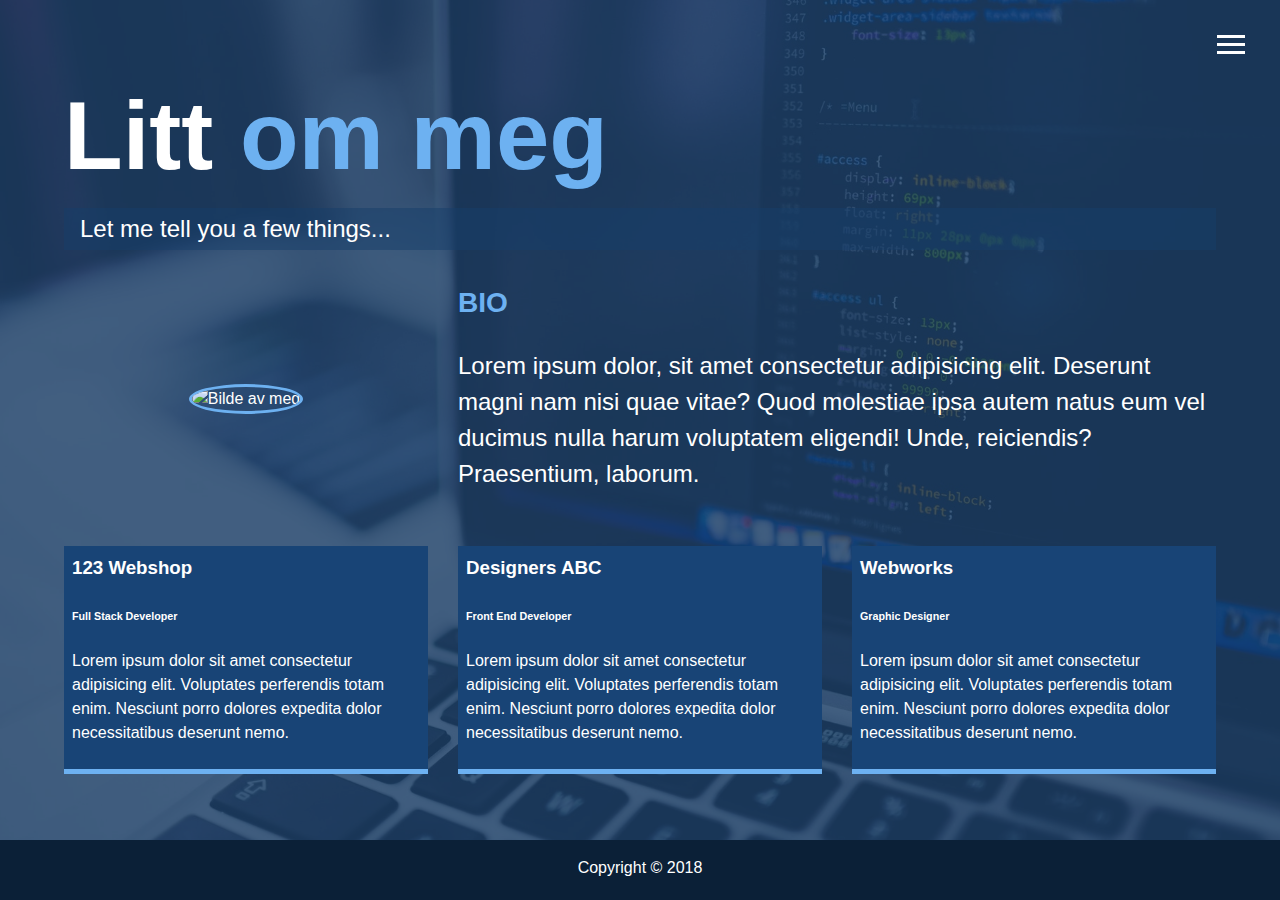
==== about.html @ f1a660a9 "Dynamisk bakgrunn til alle sider. fikset noen class og id navn. justert litt font og farge." ====
<!DOCTYPE html>
<html lang="en">
  <head>
    <meta charset="UTF-8" />
    <meta name="viewport" content="width=device-width, initial-scale=1.0" />
    <meta http-equiv="X-UA-Compatible" content="ie=edge" />
    <link
      rel="stylesheet"
      href="https://use.fontawesome.com/releases/v5.5.0/css/all.css"
      integrity="sha384-B4dIYHKNBt8Bc12p+WXckhzcICo0wtJAoU8YZTY5qE0Id1GSseTk6S+L3BlXeVIU"
      crossorigin="anonymous"
    />

    <link rel="stylesheet" href="css/style.min.css" />
    <title>About Me</title>
  </head>

  <body id="bg-img-about">
    <header>
      <div class="menu-btn">
        <div class="btn-line"></div>
        <div class="btn-line"></div>
        <div class="btn-line"></div>
      </div>

      <nav class="menu">
        <div class="menu-branding"><div class="portrait"></div></div>
        <ul class="menu-nav">
          <li class="nav-item">
            <a href="index.html" class="nav-link"> Home </a>
          </li>
          <li class="nav-item current">
            <a href="about.html" class="nav-link"> About Me </a>
          </li>
          <li class="nav-item">
            <a href="work.html" class="nav-link"> My Work </a>
          </li>
          <li class="nav-item">
            <a href="contact.html" class="nav-link"> How To Reach Me </a>
          </li>
        </ul>
      </nav>
    </header>

    <main id="about">
      <h1 class="lg-heading">
        Litt <span class="text-secondary">om meg</span>
      </h1>
      <h2 class="sm-heading">Let me tell you a few things...</h2>
      <div class="about-info">
        <img src="img/portrett.jpg" alt="Bilde av meg" class="bio-image" />

        <div class="bio">
          <h3 class="text-secondary">BIO</h3>
          <p>
            Lorem ipsum dolor, sit amet consectetur adipisicing elit. Deserunt
            magni nam nisi quae vitae? Quod molestiae ipsa autem natus eum vel
            ducimus nulla harum voluptatem eligendi! Unde, reiciendis?
            Praesentium, laborum.
          </p>
        </div>

        <div class="job job-1">
          <h3>123 Webshop</h3>
          <h6>Full Stack Developer</h6>
          <p>
            Lorem ipsum dolor sit amet consectetur adipisicing elit. Voluptates
            perferendis totam enim. Nesciunt porro dolores expedita dolor
            necessitatibus deserunt nemo.
          </p>
        </div>

        <div class="job job-2">
          <h3>Designers ABC</h3>
          <h6>Front End Developer</h6>
          <p>
            Lorem ipsum dolor sit amet consectetur adipisicing elit. Voluptates
            perferendis totam enim. Nesciunt porro dolores expedita dolor
            necessitatibus deserunt nemo.
          </p>
        </div>

        <div class="job job-3">
          <h3>Webworks</h3>
          <h6>Graphic Designer</h6>
          <p>
            Lorem ipsum dolor sit amet consectetur adipisicing elit. Voluptates
            perferendis totam enim. Nesciunt porro dolores expedita dolor
            necessitatibus deserunt nemo.
          </p>
        </div>
      </div>
    </main>

    <footer id="main-footer">Copyright &copy; 2018</footer>

    <script src="js/app.js"></script>
  </body>
</html>
---- css/style.min.css ----
.menu-btn{position:absolute;z-index:3;right:35px;top:35px;cursor:pointer;-webkit-transition:all 0.5s ease-out;transition:all 0.5s ease-out}.menu-btn .btn-line{width:28px;height:3px;margin:0 0 5px 0;background:#fff;-webkit-transition:all 0.5s ease-out;transition:all 0.5s ease-out}.menu-btn.close{-webkit-transform:rotate(180deg);transform:rotate(180deg)}.menu-btn.close .btn-line:nth-child(1){-webkit-transform:rotate(45deg) translate(5px, 5px);transform:rotate(45deg) translate(5px, 5px)}.menu-btn.close .btn-line:nth-child(2){opacity:0}.menu-btn.close .btn-line:nth-child(3){-webkit-transform:rotate(-45deg) translate(7px, -6px);transform:rotate(-45deg) translate(7px, -6px)}.menu{position:fixed;top:0;width:100%;opacity:0.9;visibility:hidden}.menu.show{visibility:visible}.menu-branding,.menu-nav{display:-webkit-box;display:-ms-flexbox;display:flex;-webkit-box-orient:vertical;-webkit-box-direction:normal;-ms-flex-flow:column wrap;flex-flow:column wrap;-webkit-box-align:center;-ms-flex-align:center;align-items:center;-webkit-box-pack:center;-ms-flex-pack:center;justify-content:center;float:left;width:50%;height:100vh;overflow:hidden}.menu-nav{margin:0;padding:0;background:#102c4c;list-style:none;-webkit-transform:translate3d(0, -100%, 0);transform:translate3d(0, -100%, 0);-webkit-transition:all 0.5s ease-out;transition:all 0.5s ease-out}.menu-nav.show{-webkit-transform:translate3d(0, 0, 0);transform:translate3d(0, 0, 0)}.menu-branding{background:#143861;-webkit-transform:translate3d(0, 100%, 0);transform:translate3d(0, 100%, 0);-webkit-transition:all 0.5s ease-out;transition:all 0.5s ease-out}.menu-branding.show{-webkit-transform:translate3d(0, 0, 0);transform:translate3d(0, 0, 0)}.menu-branding .portrait{width:250px;height:250px;background:url("../img/portrett.jpg");border-radius:50%;border:solid 3px #6db1f1}.menu .nav-item{-webkit-transform:translate3d(600px, 0, 0);transform:translate3d(600px, 0, 0);-webkit-transition:all 0.5s ease-out;transition:all 0.5s ease-out}.menu .nav-item.show{-webkit-transform:translate3d(0, 0, 0);transform:translate3d(0, 0, 0)}.menu .nav-item.current>a{color:#6db1f1}.menu .nav-link{display:inline-block;position:relative;font-size:30px;text-transform:uppercase;padding:1rem 0;font-weight:300;color:#fff;text-decoration:none;-webkit-transition:all 0.5s ease-out;transition:all 0.5s ease-out}.menu .nav-link:hover{color:#6db1f1}.nav-item:nth-child(1){-webkit-transition-delay:.1s;transition-delay:.1s}.nav-item:nth-child(2){-webkit-transition-delay:.2s;transition-delay:.2s}.nav-item:nth-child(3){-webkit-transition-delay:.3s;transition-delay:.3s}.nav-item:nth-child(4){-webkit-transition-delay:.4s;transition-delay:.4s}*{-webkit-box-sizing:border-box;box-sizing:border-box}body{background:#143861;color:#fff;height:100%;margin:0;font-family:"Segoe UI", Tahoma, Geneva, Verdana, sans-serif;line-height:1.5}body#bg-img-home{background:url(../img/background4.jpg);background-attachment:fixed;background-size:cover}body#bg-img-home::after{content:"";position:absolute;top:0;right:0;width:100%;height:100%;z-index:-1;background:rgba(20,56,97,0.8)}body#bg-img-about{background:url(../img/background1.jpg);background-attachment:fixed;background-size:cover}body#bg-img-about::after{content:"";position:absolute;top:0;right:0;width:100%;height:100%;z-index:-1;background:rgba(20,56,97,0.8)}body#bg-img-work{background:url(../img/background2.jpg);background-attachment:fixed;background-size:cover}body#bg-img-work::after{content:"";position:absolute;top:0;right:0;width:100%;height:100%;z-index:-1;background:rgba(20,56,97,0.8)}h1,h2,h3{margin:0;font-weight:800}h1.lg-heading,h2.lg-heading,h3.lg-heading{font-size:6rem}h1.sm-heading,h2.sm-heading,h3.sm-heading{font-weight:200;margin-bottom:2rem;padding:0.2rem 1rem;background:rgba(22,61,105,0.5)}a{color:#fff;text-decoration:none}header{position:fixed;z-index:2;width:100%}.text-secondary{color:#6db1f1}main{padding:4rem;min-height:calc(100vh - 60px)}main .icons{margin-top:1rem}main .icons a{padding:0.4rem}main .icons a:hover{color:#6db1f1;-webkit-transition:all 0.5s ease-out;transition:all 0.5s ease-out}main#home{overflow:hidden}main#home h1{margin-top:20vh}.about-info{display:-ms-grid;display:grid;grid-gap:30px;grid-template-areas:"bioimage bio bio" "job1 job2 job3";-ms-grid-columns:(1fr)[3];grid-template-columns:repeat(3, 1fr)}.about-info .bio-image{-ms-grid-row:1;-ms-grid-column:1;grid-area:bioimage;margin:auto;border-radius:50%;border:#6db1f1 3px solid}.about-info .bio{-ms-grid-row:1;-ms-grid-column:2;-ms-grid-column-span:2;grid-area:bio;font-size:1.5rem}.about-info .job-1{-ms-grid-row:2;-ms-grid-column:1;grid-area:job1}.about-info .job-2{-ms-grid-row:2;-ms-grid-column:2;grid-area:job2}.about-info .job-3{-ms-grid-row:2;-ms-grid-column:3;grid-area:job3}.about-info .job{background:#184476;padding:0.5rem;border-bottom:#6db1f1 5px solid}.projects{display:-ms-grid;display:grid;grid-gap:0.7rem;-ms-grid-columns:(1fr)[3];grid-template-columns:repeat(3, 1fr)}.projects img{width:100%;height:250px;-o-object-fit:cover;object-fit:cover;border:3px #fff solid}.projects img:hover{-webkit-transform:scale(1.2);transform:scale(1.2);border-color:#6db1f1;-webkit-transition:all 0.5s ease-out;transition:all 0.5s ease-out}.boxes{display:-webkit-box;display:-ms-flexbox;display:flex;-ms-flex-wrap:wrap;flex-wrap:wrap;-webkit-box-pack:space-evenly;-ms-flex-pack:space-evenly;justify-content:space-evenly;-webkit-box-align:center;-ms-flex-align:center;align-items:center;margin-top:1rem}.boxes div{font-size:2rem;border:3px #fff solid;padding:1.5rem 2.5rem;margin-bottom:3rem;-webkit-transition:all 0.5s ease-out;transition:all 0.5s ease-out}.boxes div:hover{padding:0.5rem 1.5rem;background:#6db1f1;color:#000}.boxes div:hover span{color:#000}.btn,.btn-dark,.btn-light{display:block;padding:0.5rem 1rem;border:0;margin-bottom:0.3rem}.btn:hover,.btn-dark:hover,.btn-light:hover{background:#6db1f1;color:#000}.btn-dark{background:#000;color:#fff}.btn-light{background:#8db7e7;color:#333}#main-footer{text-align:center;padding:1rem;background:#0b2037;color:#fff;height:60px}@media screen and (min-width: 1171px){.projects{-ms-grid-columns:(1fr)[4];grid-template-columns:repeat(4, 1fr)}}@media screen and (min-width: 769px) and (max-width: 1170px){.projects{-ms-grid-columns:(1fr)[3];grid-template-columns:repeat(3, 1fr)}}@media screen and (max-width: 768px){main{-webkit-box-align:center;-ms-flex-align:center;align-items:center;text-align:center}main .lg-heading{line-height:1;margin-bottom:1rem}ul.menu-nav,div.menu-branding{float:none;width:100%;min-height:0}ul.menu-nav.show,div.menu-branding.show{-webkit-transform:translate3d(0, 0, 0);transform:translate3d(0, 0, 0)}.menu-nav{height:75vh;-webkit-transform:translate3d(-100%, 0, 0);transform:translate3d(-100%, 0, 0);font-size:24px}.menu-branding{height:25vh;-webkit-transform:translate3d(100%, 0, 0);transform:translate3d(100%, 0, 0)}.menu-branding .portrait{background:url("../img/LitePortrett.jpg");width:150px;height:150px}.about-info{grid-template-areas:"bioimage" "bio" "job1" "job2" "job3";-ms-grid-columns:1fr;grid-template-columns:1fr}.projects{-ms-grid-columns:(1fr)[2];grid-template-columns:repeat(2, 1fr)}}@media screen and (max-width: 500px){main{padding:2rem}main #home h1{margin-top:10vh}main .lg-heading{margin-top:1rem;font-size:4rem}.projects{-ms-grid-columns:1fr;grid-template-columns:1fr}}
/*# sourceMappingURL=style.min.css.map */
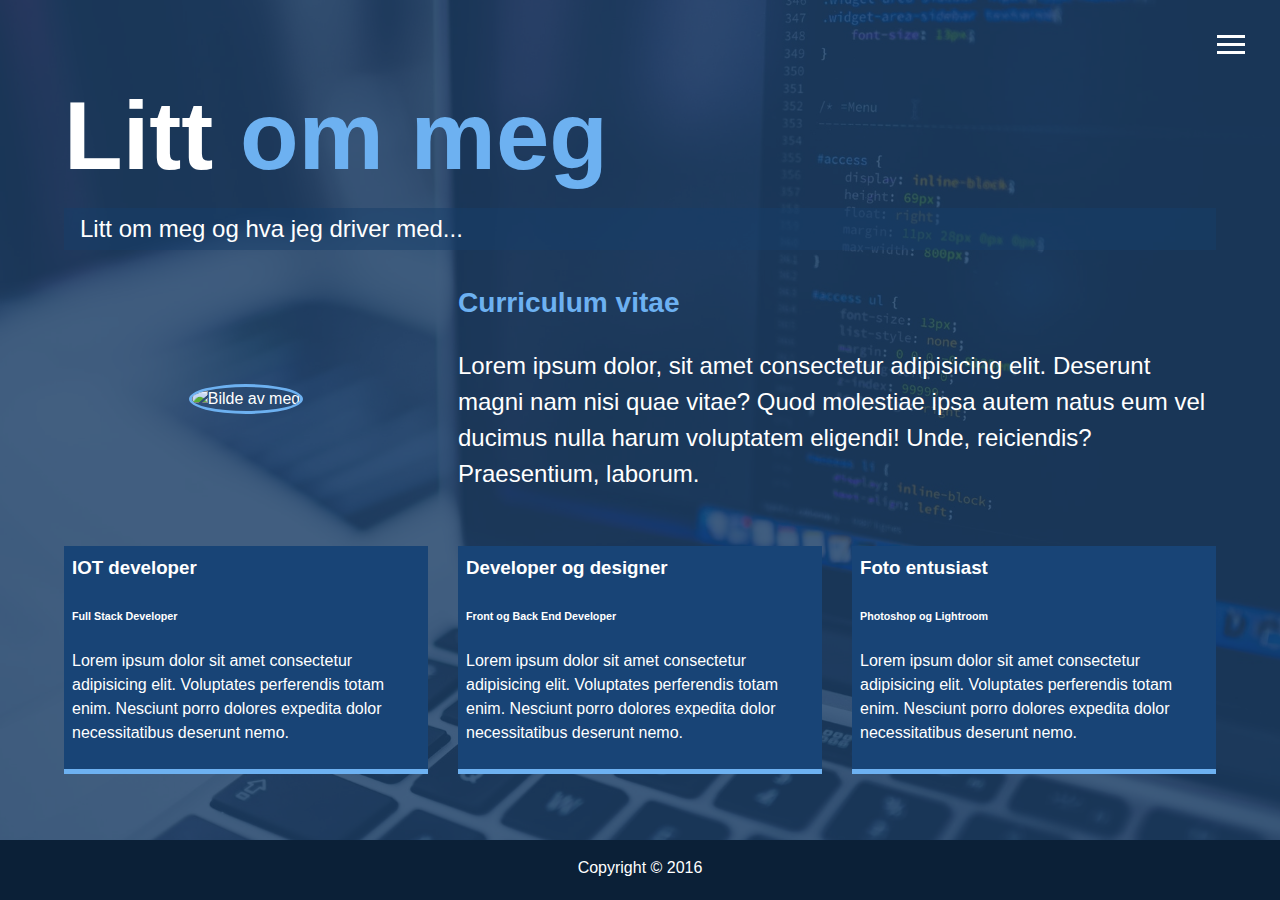
==== commit 1b9e0e9a: "Skal jeg lage den på norsk eller engelsk??" ====
--- a/about.html
+++ b/about.html
@@ -12,7 +12,7 @@
     />
 
     <link rel="stylesheet" href="css/style.min.css" />
-    <title>About Me</title>
+    <title>Litt om meg</title>
   </head>
 
   <body id="bg-img-about">
@@ -46,12 +46,12 @@
       <h1 class="lg-heading">
         Litt <span class="text-secondary">om meg</span>
       </h1>
-      <h2 class="sm-heading">Let me tell you a few things...</h2>
+      <h2 class="sm-heading">Litt om meg og hva jeg driver med...</h2>
       <div class="about-info">
         <img src="img/portrett.jpg" alt="Bilde av meg" class="bio-image" />
 
         <div class="bio">
-          <h3 class="text-secondary">BIO</h3>
+          <h3 class="text-secondary">Curriculum vitae</h3>
           <p>
             Lorem ipsum dolor, sit amet consectetur adipisicing elit. Deserunt
             magni nam nisi quae vitae? Quod molestiae ipsa autem natus eum vel
@@ -61,7 +61,7 @@
         </div>
 
         <div class="job job-1">
-          <h3>123 Webshop</h3>
+          <h3>IOT developer</h3>
           <h6>Full Stack Developer</h6>
           <p>
             Lorem ipsum dolor sit amet consectetur adipisicing elit. Voluptates
@@ -71,8 +71,8 @@
         </div>
 
         <div class="job job-2">
-          <h3>Designers ABC</h3>
-          <h6>Front End Developer</h6>
+          <h3>Developer og designer</h3>
+          <h6>Front og Back End Developer</h6>
           <p>
             Lorem ipsum dolor sit amet consectetur adipisicing elit. Voluptates
             perferendis totam enim. Nesciunt porro dolores expedita dolor
@@ -81,8 +81,8 @@
         </div>
 
         <div class="job job-3">
-          <h3>Webworks</h3>
-          <h6>Graphic Designer</h6>
+          <h3>Foto entusiast</h3>
+          <h6>Photoshop og Lightroom</h6>
           <p>
             Lorem ipsum dolor sit amet consectetur adipisicing elit. Voluptates
             perferendis totam enim. Nesciunt porro dolores expedita dolor
@@ -92,7 +92,7 @@
       </div>
     </main>
 
-    <footer id="main-footer">Copyright &copy; 2018</footer>
+    <footer id="main-footer">Copyright &copy; 2016</footer>
 
     <script src="js/app.js"></script>
   </body>
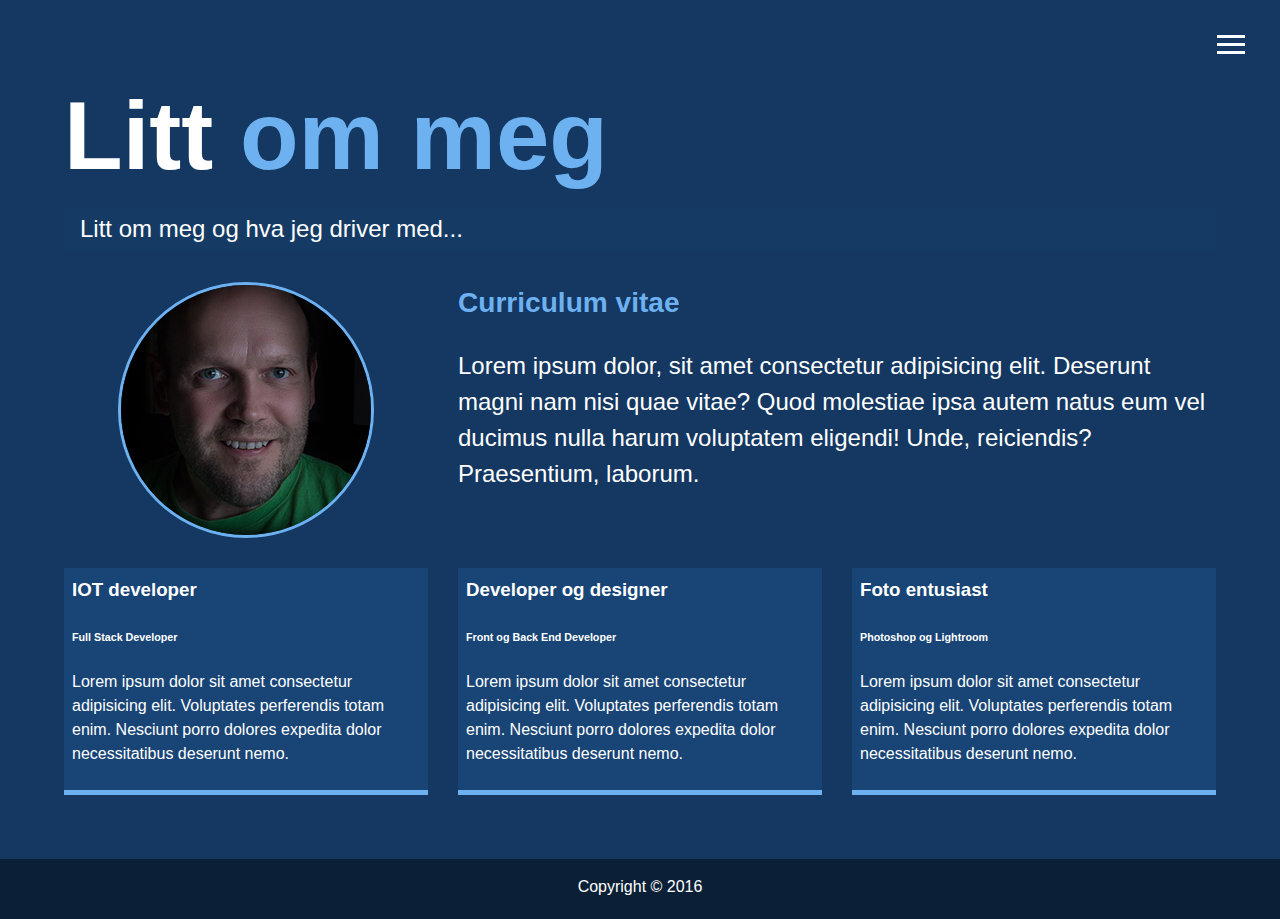
==== commit dc6b6376: "Droppa bilde på alle sider" ====
--- a/about.html
+++ b/about.html
@@ -15,7 +15,7 @@
     <title>Litt om meg</title>
   </head>
 
-  <body id="bg-img-about">
+  <body>
     <header>
       <div class="menu-btn">
         <div class="btn-line"></div>
@@ -27,16 +27,18 @@
         <div class="menu-branding"><div class="portrait"></div></div>
         <ul class="menu-nav">
           <li class="nav-item">
-            <a href="index.html" class="nav-link"> Home </a>
+            <a href="index.html" class="nav-link"> Hjem </a>
           </li>
           <li class="nav-item current">
-            <a href="about.html" class="nav-link"> About Me </a>
+            <a href="about.html" class="nav-link"> Litt om meg </a>
           </li>
           <li class="nav-item">
-            <a href="work.html" class="nav-link"> My Work </a>
+            <a href="work.html" class="nav-link"> Mine prosjekter </a>
           </li>
           <li class="nav-item">
-            <a href="contact.html" class="nav-link"> How To Reach Me </a>
+            <a href="contact.html" class="nav-link">
+              Ta kontakt - ikke laget
+            </a>
           </li>
         </ul>
       </nav>
--- a/css/style.min.css
+++ b/css/style.min.css
@@ -1,7 +1,7 @@
-.menu-btn{position:absolute;z-index:3;right:35px;top:35px;cursor:pointer;-webkit-transition:all 0.5s ease-out;transition:all 0.5s ease-out}.menu-btn .btn-line{width:28px;height:3px;margin:0 0 5px 0;background:#fff;-webkit-transition:all 0.5s ease-out;transition:all 0.5s ease-out}.menu-btn.close{-webkit-transform:rotate(180deg);transform:rotate(180deg)}.menu-btn.close .btn-line:nth-child(1){-webkit-transform:rotate(45deg) translate(5px, 5px);transform:rotate(45deg) translate(5px, 5px)}.menu-btn.close .btn-line:nth-child(2){opacity:0}.menu-btn.close .btn-line:nth-child(3){-webkit-transform:rotate(-45deg) translate(7px, -6px);transform:rotate(-45deg) translate(7px, -6px)}.menu{position:fixed;top:0;width:100%;opacity:0.9;visibility:hidden}.menu.show{visibility:visible}.menu-branding,.menu-nav{display:-webkit-box;display:-ms-flexbox;display:flex;-webkit-box-orient:vertical;-webkit-box-direction:normal;-ms-flex-flow:column wrap;flex-flow:column wrap;-webkit-box-align:center;-ms-flex-align:center;align-items:center;-webkit-box-pack:center;-ms-flex-pack:center;justify-content:center;float:left;width:50%;height:100vh;overflow:hidden}.menu-nav{margin:0;padding:0;background:#102c4c;list-style:none;-webkit-transform:translate3d(0, -100%, 0);transform:translate3d(0, -100%, 0);-webkit-transition:all 0.5s ease-out;transition:all 0.5s ease-out}.menu-nav.show{-webkit-transform:translate3d(0, 0, 0);transform:translate3d(0, 0, 0)}.menu-branding{background:#143861;-webkit-transform:translate3d(0, 100%, 0);transform:translate3d(0, 100%, 0);-webkit-transition:all 0.5s ease-out;transition:all 0.5s ease-out}.menu-branding.show{-webkit-transform:translate3d(0, 0, 0);transform:translate3d(0, 0, 0)}.menu-branding .portrait{width:250px;height:250px;background:url("../img/portrett.jpg");border-radius:50%;border:solid 3px #6db1f1}.menu .nav-item{-webkit-transform:translate3d(600px, 0, 0);transform:translate3d(600px, 0, 0);-webkit-transition:all 0.5s ease-out;transition:all 0.5s ease-out}.menu .nav-item.show{-webkit-transform:translate3d(0, 0, 0);transform:translate3d(0, 0, 0)}.menu .nav-item.current>a{color:#6db1f1}.menu .nav-link{display:inline-block;position:relative;font-size:30px;text-transform:uppercase;padding:1rem 0;font-weight:300;color:#fff;text-decoration:none;-webkit-transition:all 0.5s ease-out;transition:all 0.5s ease-out}.menu .nav-link:hover{color:#6db1f1}.nav-item:nth-child(1){-webkit-transition-delay:.1s;transition-delay:.1s}.nav-item:nth-child(2){-webkit-transition-delay:.2s;transition-delay:.2s}.nav-item:nth-child(3){-webkit-transition-delay:.3s;transition-delay:.3s}.nav-item:nth-child(4){-webkit-transition-delay:.4s;transition-delay:.4s}*{-webkit-box-sizing:border-box;box-sizing:border-box}body{background:#143861;color:#fff;height:100%;margin:0;font-family:"Segoe UI", Tahoma, Geneva, Verdana, sans-serif;line-height:1.5}body#bg-img-home{background:url(../img/background4.jpg);background-attachment:fixed;background-size:cover}body#bg-img-home::after{content:"";position:absolute;top:0;right:0;width:100%;height:100%;z-index:-1;background:rgba(20,56,97,0.8)}body#bg-img-about{background:url(../img/background1.jpg);background-attachment:fixed;background-size:cover}body#bg-img-about::after{content:"";position:absolute;top:0;right:0;width:100%;height:100%;z-index:-1;background:rgba(20,56,97,0.8)}body#bg-img-work{background:url(../img/background2.jpg);background-attachment:fixed;background-size:cover}body#bg-img-work::after{content:"";position:absolute;top:0;right:0;width:100%;height:100%;z-index:-1;background:rgba(20,56,97,0.8)}h1,h2,h3{margin:0;font-weight:800}h1.lg-heading,h2.lg-heading,h3.lg-heading{font-size:6rem}h1.sm-heading,h2.sm-heading,h3.sm-heading{font-weight:200;margin-bottom:2rem;padding:0.2rem 1rem;background:rgba(22,61,105,0.5)}a{color:#fff;text-decoration:none}header{position:fixed;z-index:2;width:100%}.text-secondary{color:#6db1f1}main{padding:4rem;min-height:calc(100vh - 60px)}main .icons{margin-top:1rem}main .icons a{padding:0.4rem}main .icons a:hover{color:#6db1f1;-webkit-transition:all 0.5s ease-out;transition:all 0.5s ease-out}main#home{overflow:hidden}main#home h1{margin-top:20vh}.about-info{display:-ms-grid;display:grid;grid-gap:30px;grid-template-areas:"bioimage bio bio"- "job1 job2 job3";-ms-grid-columns:(1fr)[3];grid-template-columns:repeat(3, 1fr)}.about-info .bio-image{-ms-grid-row:1;-ms-grid-column:1;grid-area:bioimage;margin:auto;border-radius:50%;border:#6db1f1 3px solid}.about-info .bio{-ms-grid-row:1;-ms-grid-column:2;-ms-grid-column-span:2;grid-area:bio;font-size:1.5rem}.about-info .job-1{-ms-grid-row:2;-ms-grid-column:1;grid-area:job1}.about-info .job-2{-ms-grid-row:2;-ms-grid-column:2;grid-area:job2}.about-info .job-3{-ms-grid-row:2;-ms-grid-column:3;grid-area:job3}.about-info .job{background:#184476;padding:0.5rem;border-bottom:#6db1f1 5px solid}.projects{display:-ms-grid;display:grid;grid-gap:0.7rem;-ms-grid-columns:(1fr)[3];grid-template-columns:repeat(3, 1fr)}.projects img{width:100%;height:250px;-o-object-fit:cover;object-fit:cover;border:3px #fff solid}.projects img:hover{-webkit-transform:scale(1.2);transform:scale(1.2);border-color:#6db1f1;-webkit-transition:all 0.5s ease-out;transition:all 0.5s ease-out}.boxes{display:-webkit-box;display:-ms-flexbox;display:flex;-ms-flex-wrap:wrap;flex-wrap:wrap;-webkit-box-pack:space-evenly;-ms-flex-pack:space-evenly;justify-content:space-evenly;-webkit-box-align:center;-ms-flex-align:center;align-items:center;margin-top:1rem}.boxes div{font-size:2rem;border:3px #fff solid;padding:1.5rem 2.5rem;margin-bottom:3rem;-webkit-transition:all 0.5s ease-out;transition:all 0.5s ease-out}.boxes div:hover{padding:0.5rem 1.5rem;background:#6db1f1;color:#000}.boxes div:hover span{color:#000}.btn,.btn-dark,.btn-light{display:block;padding:0.5rem 1rem;border:0;margin-bottom:0.3rem}.btn:hover,.btn-dark:hover,.btn-light:hover{background:#6db1f1;color:#000}.btn-dark{background:#000;color:#fff}.btn-light{background:#8db7e7;color:#333}#main-footer{text-align:center;padding:1rem;background:#0b2037;color:#fff;height:60px}@media screen and (min-width: 1171px){.projects{-ms-grid-columns:(1fr)[4];grid-template-columns:repeat(4, 1fr)}}@media screen and (min-width: 769px) and (max-width: 1170px){.projects{-ms-grid-columns:(1fr)[3];grid-template-columns:repeat(3, 1fr)}}@media screen and (max-width: 768px){main{-webkit-box-align:center;-ms-flex-align:center;align-items:center;text-align:center}main .lg-heading{line-height:1;margin-bottom:1rem}ul.menu-nav,div.menu-branding{float:none;width:100%;min-height:0}ul.menu-nav.show,div.menu-branding.show{-webkit-transform:translate3d(0, 0, 0);transform:translate3d(0, 0, 0)}.menu-nav{height:75vh;-webkit-transform:translate3d(-100%, 0, 0);transform:translate3d(-100%, 0, 0);font-size:24px}.menu-branding{height:25vh;-webkit-transform:translate3d(100%, 0, 0);transform:translate3d(100%, 0, 0)}.menu-branding .portrait{background:url("../img/LitePortrett.jpg");width:150px;height:150px}.about-info{grid-template-areas:"bioimage"+.menu-btn{position:absolute;z-index:3;right:35px;top:35px;cursor:pointer;-webkit-transition:all 0.5s ease-out;transition:all 0.5s ease-out}.menu-btn .btn-line{width:28px;height:3px;margin:0 0 5px 0;background:#fff;-webkit-transition:all 0.5s ease-out;transition:all 0.5s ease-out}.menu-btn.close{-webkit-transform:rotate(180deg);transform:rotate(180deg)}.menu-btn.close .btn-line:nth-child(1){-webkit-transform:rotate(45deg) translate(5px, 5px);transform:rotate(45deg) translate(5px, 5px)}.menu-btn.close .btn-line:nth-child(2){opacity:0}.menu-btn.close .btn-line:nth-child(3){-webkit-transform:rotate(-45deg) translate(7px, -6px);transform:rotate(-45deg) translate(7px, -6px)}.menu{position:fixed;top:0;width:100%;opacity:0.9;visibility:hidden}.menu.show{visibility:visible}.menu-branding,.menu-nav{display:-webkit-box;display:-ms-flexbox;display:flex;-webkit-box-orient:vertical;-webkit-box-direction:normal;-ms-flex-flow:column wrap;flex-flow:column wrap;-webkit-box-align:center;-ms-flex-align:center;align-items:center;-webkit-box-pack:center;-ms-flex-pack:center;justify-content:center;float:left;width:50%;height:100vh;overflow:hidden}.menu-nav{margin:0;padding:0;background:#102c4c;list-style:none;-webkit-transform:translate3d(0, -100%, 0);transform:translate3d(0, -100%, 0);-webkit-transition:all 0.5s ease-out;transition:all 0.5s ease-out}.menu-nav.show{-webkit-transform:translate3d(0, 0, 0);transform:translate3d(0, 0, 0)}.menu-branding{background:#143861;-webkit-transform:translate3d(0, 100%, 0);transform:translate3d(0, 100%, 0);-webkit-transition:all 0.5s ease-out;transition:all 0.5s ease-out}.menu-branding.show{-webkit-transform:translate3d(0, 0, 0);transform:translate3d(0, 0, 0)}.menu-branding .portrait{width:250px;height:250px;background:url("../img/portrett.jpg");border-radius:50%;border:solid 3px #6db1f1}.menu .nav-item{-webkit-transform:translate3d(600px, 0, 0);transform:translate3d(600px, 0, 0);-webkit-transition:all 0.5s ease-out;transition:all 0.5s ease-out}.menu .nav-item.show{-webkit-transform:translate3d(0, 0, 0);transform:translate3d(0, 0, 0)}.menu .nav-item.current>a{color:#6db1f1}.menu .nav-link{display:inline-block;position:relative;font-size:30px;text-transform:uppercase;padding:1rem 0;font-weight:300;color:#fff;text-decoration:none;-webkit-transition:all 0.5s ease-out;transition:all 0.5s ease-out}.menu .nav-link:hover{color:#6db1f1}.nav-item:nth-child(1){-webkit-transition-delay:.1s;transition-delay:.1s}.nav-item:nth-child(2){-webkit-transition-delay:.2s;transition-delay:.2s}.nav-item:nth-child(3){-webkit-transition-delay:.3s;transition-delay:.3s}.nav-item:nth-child(4){-webkit-transition-delay:.4s;transition-delay:.4s}*{-webkit-box-sizing:border-box;box-sizing:border-box}body{background:#143861;color:#fff;height:200%;margin:0;font-family:"Segoe UI", Tahoma, Geneva, Verdana, sans-serif;line-height:1.5}body#bg-img{background:url(../img/background4.jpg);background-attachment:fixed;background-size:cover;display:block}body#bg-img:after{content:"";position:absolute;top:0;right:0;width:100%;height:100%;z-index:-1;background:rgba(20,56,97,0.7);display:block}h1,h2,h3{margin:0;font-weight:800}h1.lg-heading,h2.lg-heading,h3.lg-heading{font-size:6rem}h1.sm-heading,h2.sm-heading,h3.sm-heading{font-weight:200;margin-bottom:2rem;padding:0.2rem 1rem;background:rgba(22,61,105,0.5)}a{color:#fff;text-decoration:none}header{position:fixed;z-index:2;width:100%}.text-secondary{color:#6db1f1}main{padding:4rem;min-height:calc(100vh - 60px)}main .icons{margin-top:1rem}main .icons a{padding:0.4rem}main .icons a:hover{color:#6db1f1;-webkit-transition:all 0.5s ease-out;transition:all 0.5s ease-out}main#home{overflow:hidden}main#home h1{margin-top:20vh}.about-info{display:-ms-grid;display:grid;grid-gap:30px;grid-template-areas:"bioimage bio bio"+ "job1 job2 job3";-ms-grid-columns:(1fr)[3];grid-template-columns:repeat(3, 1fr)}.about-info .bio-image{-ms-grid-row:1;-ms-grid-column:1;grid-area:bioimage;margin:auto;border-radius:50%;border:#6db1f1 3px solid}.about-info .bio{-ms-grid-row:1;-ms-grid-column:2;-ms-grid-column-span:2;grid-area:bio;font-size:1.5rem}.about-info .job-1{-ms-grid-row:2;-ms-grid-column:1;grid-area:job1}.about-info .job-2{-ms-grid-row:2;-ms-grid-column:2;grid-area:job2}.about-info .job-3{-ms-grid-row:2;-ms-grid-column:3;grid-area:job3}.about-info .job{background:#184476;padding:0.5rem;border-bottom:#6db1f1 5px solid}.projects{display:-ms-grid;display:grid;grid-gap:0.7rem;-ms-grid-columns:(1fr)[3];grid-template-columns:repeat(3, 1fr)}.projects img{width:100%;height:250px;-o-object-fit:cover;object-fit:cover;border:3px #fff solid}.projects img:hover{-webkit-transform:scale(1.2);transform:scale(1.2);border-color:#6db1f1;-webkit-transition:all 0.5s ease-out;transition:all 0.5s ease-out}.boxes{display:-webkit-box;display:-ms-flexbox;display:flex;-ms-flex-wrap:wrap;flex-wrap:wrap;-webkit-box-pack:space-evenly;-ms-flex-pack:space-evenly;justify-content:space-evenly;-webkit-box-align:center;-ms-flex-align:center;align-items:center;margin-top:1rem}.boxes div{font-size:2rem;border:3px #fff solid;padding:1.5rem 2.5rem;margin-bottom:3rem;-webkit-transition:all 0.5s ease-out;transition:all 0.5s ease-out}.boxes div:hover{padding:0.5rem 1.5rem;background:#6db1f1;color:#000}.boxes div:hover span{color:#000}.btn,.btn-dark,.btn-light{display:block;padding:0.5rem 1rem;border:0;margin-bottom:0.3rem}.btn:hover,.btn-dark:hover,.btn-light:hover{background:#6db1f1;color:#000}.btn-dark{background:#000;color:#fff}.btn-light{background:#8db7e7;color:#333}#main-footer{text-align:center;padding:1rem;background:#0b2037;color:#fff;height:60px}@media screen and (min-width: 1171px){.projects{-ms-grid-columns:(1fr)[4];grid-template-columns:repeat(4, 1fr)}}@media screen and (min-width: 769px) and (max-width: 1170px){.projects{-ms-grid-columns:(1fr)[3];grid-template-columns:repeat(3, 1fr)}}@media screen and (max-width: 768px){main{-webkit-box-align:center;-ms-flex-align:center;align-items:center;text-align:center}main .lg-heading{line-height:1;margin-bottom:1rem}ul.menu-nav,div.menu-branding{float:none;width:100%;min-height:0}ul.menu-nav.show,div.menu-branding.show{-webkit-transform:translate3d(0, 0, 0);transform:translate3d(0, 0, 0)}.menu-nav{height:75vh;-webkit-transform:translate3d(-100%, 0, 0);transform:translate3d(-100%, 0, 0);font-size:24px}.menu-branding{height:25vh;-webkit-transform:translate3d(100%, 0, 0);transform:translate3d(100%, 0, 0)}.menu-branding .portrait{background:url("../img/Portrett-lite.jpg");width:150px;height:150px}.about-info{grid-template-areas:"bioimage"  "bio"  "job1"  "job2"- "job3";-ms-grid-columns:1fr;grid-template-columns:1fr}.projects{-ms-grid-columns:(1fr)[2];grid-template-columns:repeat(2, 1fr)}}@media screen and (max-width: 500px){main{padding:2rem}main #home h1{margin-top:10vh}main .lg-heading{margin-top:1rem;font-size:4rem}.projects{-ms-grid-columns:1fr;grid-template-columns:1fr}}
+ "job3";-ms-grid-columns:1fr;grid-template-columns:1fr}.projects{-ms-grid-columns:(1fr)[2];grid-template-columns:repeat(2, 1fr)}}@media screen and (max-width: 500px){main{padding:2rem}main #home h1{margin-top:10vh}main .lg-heading{margin-top:1rem;font-size:3rem}.projects{-ms-grid-columns:1fr;grid-template-columns:1fr}}
 /*# sourceMappingURL=style.min.css.map */